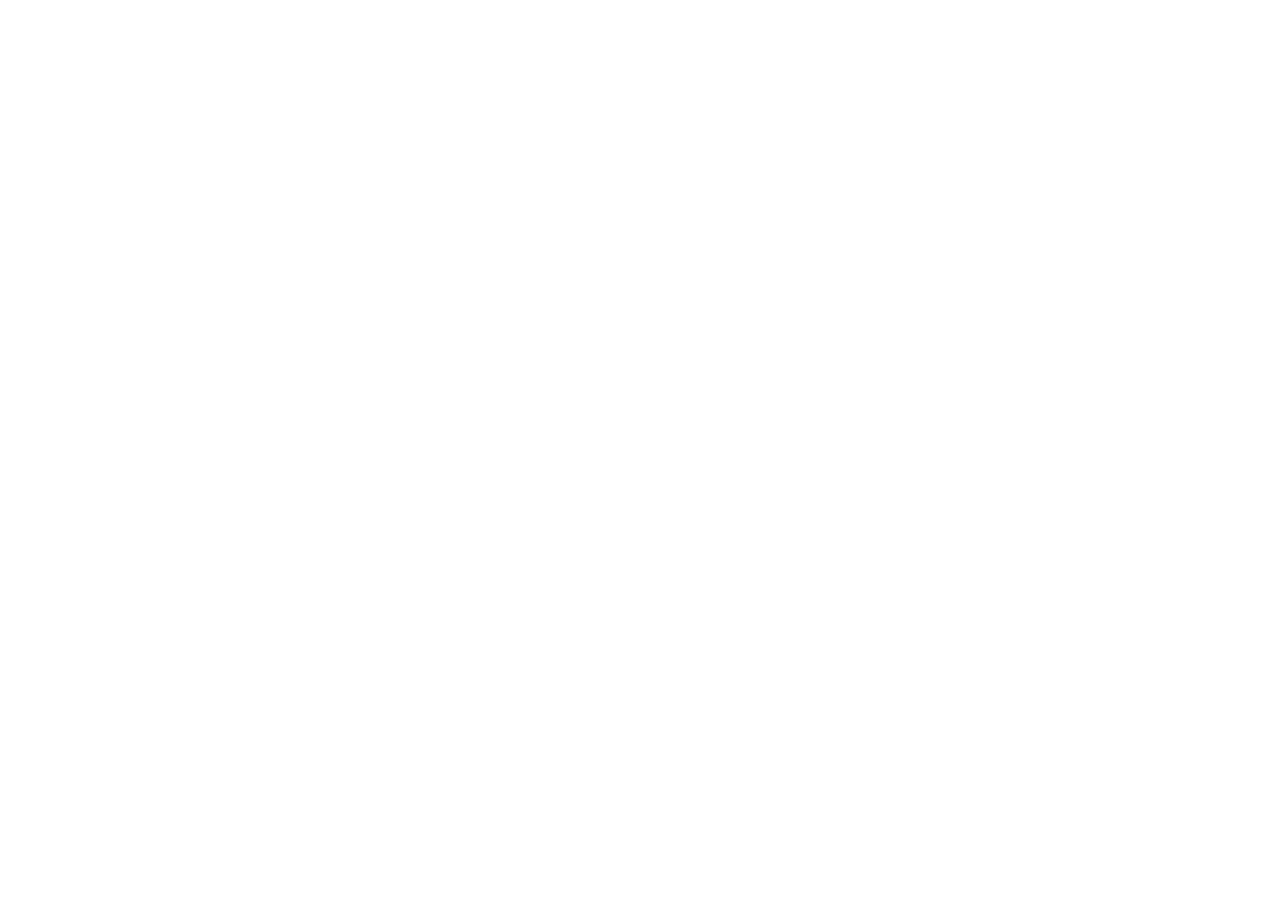
==== index.htm @ 603bdb15 "initial setup" ====
<!DOCTYPE html>
<html lang="en">

<head>
    <meta charset="UTF-8">
    <meta name="viewport" content="width=device-width, initial-scale=1.0">
    <link rel="stylesheet" href="style.css">
    <title>Hang-Person</title>
</head>

<body>




    <script src="script.js"></script>
</body>

</html>
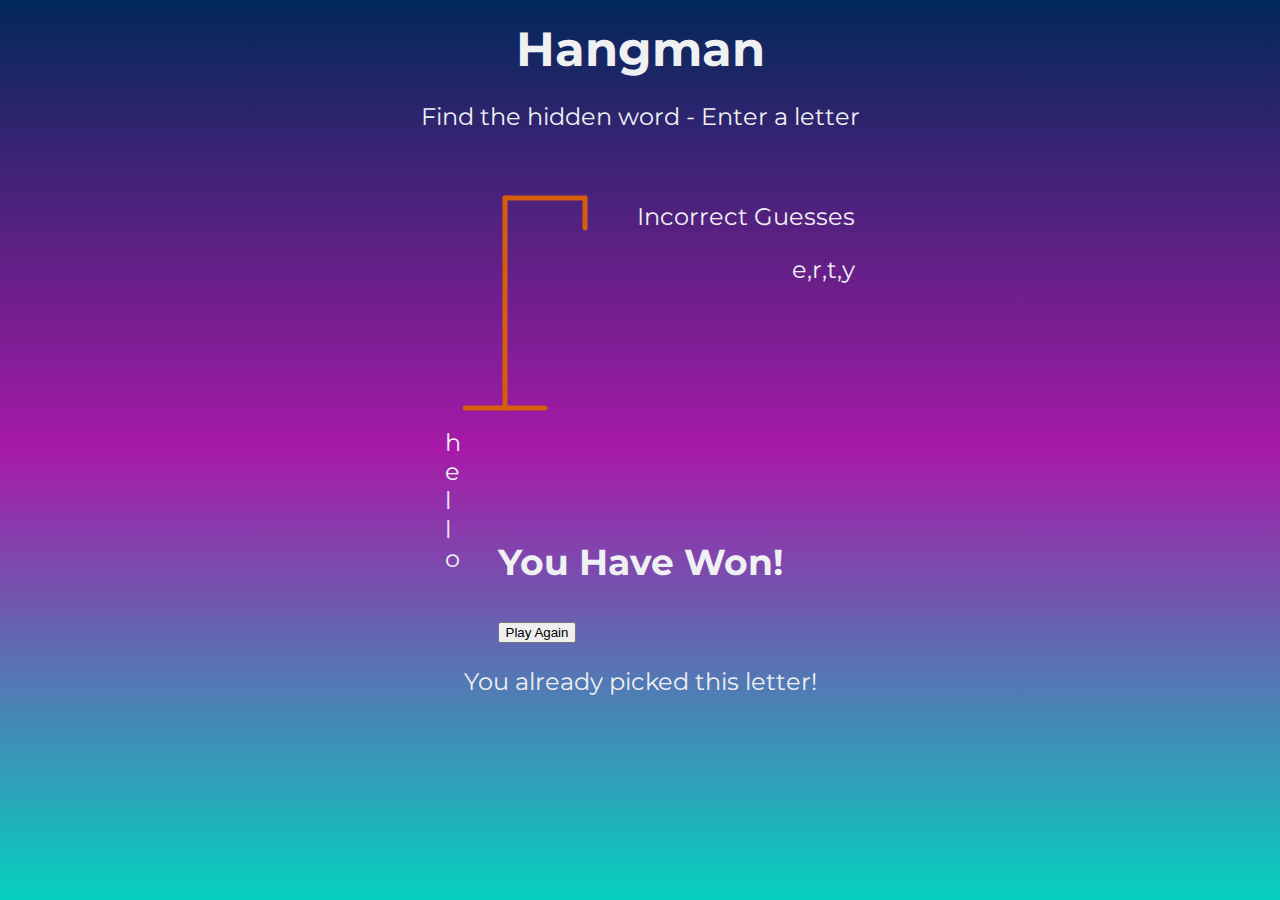
==== commit e658be67: "initial styling" ====
--- a/index.htm
+++ b/index.htm
@@ -9,10 +9,56 @@
 </head>
 
 <body>
+    <h1>Hangman</h1>
+    <p>Find the hidden word - Enter a letter</p>
+    <div class="game-container">
+        <svg height="250" width="200" class="figure-container">
+            <!-- Gallows -->
+            <line x1="60" y1="20" x2="140" y2="20" />
+            <line x1="60" y1="20" x2="60" y2="230" />
+            <line x1="20" y1="230" x2="100" y2="230" />
+            <line x1="140" y1="20" x2="140" y2="50" />
 
+            <!-- head -->
+            <circle cx="140" cy="70" r="20" class="figure-part" />
+            <!-- Body -->
+            <line x1="140" y1="90" x2="140" y2="150" class="figure-part" />
 
+            <!-- Arms -->
+            <line x1="140" y1="120" x2="120" y2="100" class="figure-part" />
+            <line x1="140" y1="120" x2="160" y2="100" class="figure-part" />
 
+            <!-- Legs -->
+            <line x1="140" y1="150" x2="120" y2="180" class="figure-part" />
+            <line x1="140" y1="150" x2="160" y2="180" class="figure-part" />
+        </svg>
 
+        <div class="wrong-letters-container">
+            <div id="wrong-letters">
+                <p>Incorrect Guesses</p>
+                <span>e,r,t,y</span>
+            </div>
+        </div>
+        <div class="word" id="word">
+            <div class="letter">h</div>
+            <div class="letter">e</div>
+            <div class="letter">l</div>
+            <div class="letter">l</div>
+            <div class="letter">o</div>
+        </div>
+    </div>
+    <!-- Container for final message -->
+    <div class="popup-container" id="popup-container">
+        <div class="popup">
+            <h2 id="final-message">You Have Won!</h2>
+            <button id="play-button">Play Again</button>
+        </div>
+    </div>
+
+    <!-- Notification -->
+    <div class="notification-container" id="notification-container">
+        <p>You already picked this letter!</p>
+    </div>
     <script src="script.js"></script>
 </body>
 
--- a/style.css
+++ b/style.css
@@ -0,0 +1,58 @@
+@import url('https://fonts.googleapis.com/css2?family=Montserrat:ital,wght@0,100;0,200;0,300;0,400;0,500;0,600;0,700;0,800;0,900;1,100;1,200;1,300;1,400;1,500;1,600;1,700;1,800;1,900&display=swap');
+
+* {
+    box-sizing: border-box;
+}
+
+html {
+    background: linear-gradient(0.5turn, #022859, #A71AA8, #04D1BF);
+    height: 100vh;
+    width: 100%
+}
+
+body {
+    height: 80vh;
+    color: #eff0f2;
+    font-family: 'Montserrat', sans-serif;
+    overflow: hidden;
+    font-size: 1.5rem;
+    display: flex;
+    flex-direction: column;
+    align-items: center;
+    margin: 0;
+}
+
+h1 {
+    margin: 20px 0 0;
+}
+
+.game-container {
+    padding: 20px 30px;
+    position: relative;
+    margin: auto;
+    height: 350px;
+    width: 450px;
+}
+
+.figure-container {
+    fill: transparent;
+    stroke: #D45E09;
+    stroke-width: 5px;
+    stroke-linecap: round;
+    margin-right: 20px;
+    display: flex;
+}
+
+
+.figure-part {
+    display: none;
+}
+
+.wrong-letters-container {
+    position: absolute;
+    top: 20px;
+    right: 10px;
+    display: flex;
+    flex-direction: column;
+    text-align: right;
+}